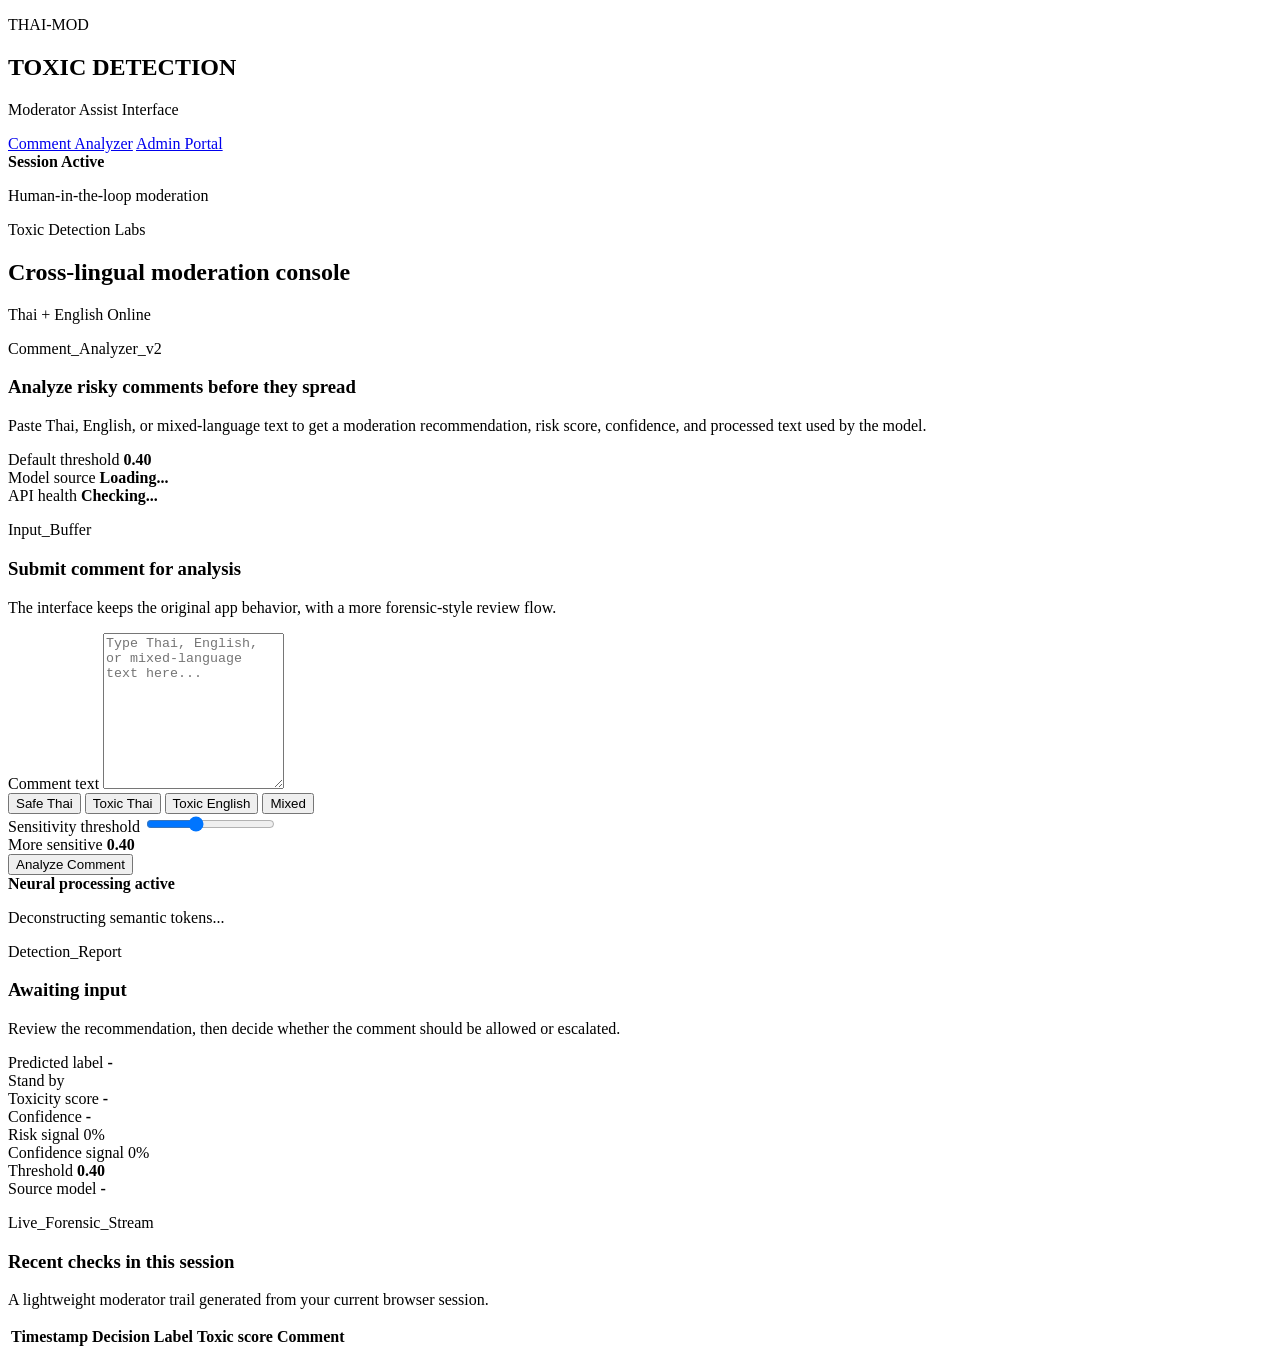
==== src/thai_mod_api/static/index.html @ 65d950e4 "Refactor code structure for improved readability and maintainability" ====
<!doctype html>
<html lang="en">
  <head>
    <meta charset="utf-8" />
    <meta name="viewport" content="width=device-width, initial-scale=1" />
    <title>THAI-MOD Forensic Console</title>
    <link rel="stylesheet" href="/static/styles.css?v=20260331-1" />
  </head>
  <body>
    <div class="app-shell">
      <aside class="sidebar">
        <div class="sidebar-brand">
          <p class="sidebar-kicker">THAI-MOD</p>
          <h1>TOXIC DETECTION</h1>
          <p class="sidebar-version">Moderator Assist Interface</p>
        </div>

        <nav class="sidebar-nav" aria-label="Main">
          <a class="nav-item nav-item-active" href="/">Comment Analyzer</a>
          <a class="nav-item" href="/admin">Admin Portal</a>
        </nav>

        <div class="sidebar-status">
          <span class="status-dot"></span>
          <div>
            <strong>Session Active</strong>
            <p>Human-in-the-loop moderation</p>
          </div>
        </div>
      </aside>

      <main class="main-shell">
        <header class="topbar">
          <div>
            <p class="topbar-kicker">Toxic Detection Labs</p>
            <h2>Cross-lingual moderation console</h2>
          </div>
          <div class="topbar-badges">
            <span class="pill">Thai + English</span>
            <span class="pill pill-highlight">Online</span>
          </div>
        </header>

        <section class="hero-panel" id="overview">
          <div class="hero-copy">
            <p class="eyebrow">Comment_Analyzer_v2</p>
            <h3>Analyze risky comments before they spread</h3>
            <p>
              Paste Thai, English, or mixed-language text to get a moderation recommendation,
              risk score, confidence, and processed text used by the model.
            </p>
          </div>
          <div class="hero-metrics">
            <article class="metric-card">
              <span>Default threshold</span>
              <strong id="heroThreshold">0.40</strong>
            </article>
            <article class="metric-card">
              <span>Model source</span>
              <strong id="modelVersion">Loading...</strong>
            </article>
            <article class="metric-card">
              <span>API health</span>
              <strong id="healthStatus">Checking...</strong>
            </article>
          </div>
        </section>

        <section class="workspace-grid" id="analyzer">
          <article class="panel input-panel">
            <div class="panel-heading">
              <p class="eyebrow">Input_Buffer</p>
              <h3>Submit comment for analysis</h3>
              <p class="panel-copy">The interface keeps the original app behavior, with a more forensic-style review flow.</p>
            </div>

            <label class="input-label" for="commentInput">Comment text</label>
            <textarea
              id="commentInput"
              rows="10"
              placeholder="Type Thai, English, or mixed-language text here..."
            ></textarea>

            <div class="sample-actions" aria-label="Sample comments">
              <button class="ghost-button sample-button" data-text="ขอบคุณมากครับ ช่วยได้เยอะเลย">Safe Thai</button>
              <button class="ghost-button sample-button" data-text="มึงมันแย่มาก คนแบบนี้ไม่ควรอยู่ที่นี่">Toxic Thai</button>
              <button class="ghost-button sample-button" data-text="this comment is abusive and hateful">Toxic English</button>
              <button class="ghost-button sample-button" data-text="โคตร toxic เลย report มันไป">Mixed</button>
            </div>

            <div class="controls-panel">
              <div class="slider-wrap">
                <label for="thresholdInput">Sensitivity threshold</label>
                <input id="thresholdInput" type="range" min="0.1" max="0.9" step="0.05" value="0.4" />
                <div class="slider-meta">
                  <span>More sensitive</span>
                  <strong id="thresholdValue">0.40</strong>
                </div>
              </div>

              <button id="analyzeButton" class="primary-button">
                <span>Analyze Comment</span>
              </button>
            </div>

            <div class="processing-panel hidden" id="processingPanel" aria-live="polite">
              <div class="processing-indicator" aria-hidden="true"></div>
              <div>
                <strong>Neural processing active</strong>
                <p id="processingLabel">Deconstructing semantic tokens...</p>
              </div>
            </div>
          </article>

          <div class="results-column">
            <article class="panel result-panel">
              <div class="result-accent" id="resultAccent"></div>
              <div class="panel-heading">
                <p class="eyebrow">Detection_Report</p>
                <h3 id="recommendation">Awaiting input</h3>
                <p class="panel-copy">Review the recommendation, then decide whether the comment should be allowed or escalated.</p>
              </div>

              <div class="result-banner neutral" id="triageBanner">
                <div>
                  <span class="banner-label">Predicted label</span>
                  <strong id="predictedLabel">-</strong>
                </div>
                <div class="result-action neutral" id="actionTag">Stand by</div>
              </div>

              <div class="score-grid">
                <article class="score-card">
                  <span>Toxicity score</span>
                  <strong id="toxicScore">-</strong>
                </article>
                <article class="score-card">
                  <span>Confidence</span>
                  <strong id="confidence">-</strong>
                </article>
              </div>

              <div class="bar-section">
                <div class="bar-row">
                  <span>Risk signal</span>
                  <span id="riskPercent">0%</span>
                </div>
                <div class="signal-track">
                  <div class="signal-fill signal-fill-risk" id="riskBar"></div>
                </div>
              </div>

              <div class="bar-section">
                <div class="bar-row">
                  <span>Confidence signal</span>
                  <span id="confidencePercent">0%</span>
                </div>
                <div class="signal-track">
                  <div class="signal-fill signal-fill-confidence" id="confidenceBar"></div>
                </div>
              </div>

              <div class="micro-grid">
                <article class="micro-card">
                  <span class="micro-label">Threshold</span>
                  <strong id="resultThreshold">0.40</strong>
                </article>
                <article class="micro-card">
                  <span class="micro-label">Source model</span>
                  <strong id="sourceModel">-</strong>
                </article>
              </div>
            </article>
          </div>
        </section>

        <section class="stream-panel panel" id="stream">
          <div class="panel-heading">
            <p class="eyebrow">Live_Forensic_Stream</p>
            <h3>Recent checks in this session</h3>
            <p class="panel-copy">A lightweight moderator trail generated from your current browser session.</p>
          </div>

          <div class="history-table-wrap">
            <table class="history-table">
              <thead>
                <tr>
                  <th>Timestamp</th>
                  <th>Decision</th>
                  <th>Label</th>
                  <th>Toxic score</th>
                  <th>Comment</th>
                </tr>
              </thead>
              <tbody id="historyList"></tbody>
            </table>
          </div>
        </section>
      </main>
    </div>

    <script src="/static/app.js?v=20260331-1"></script>
  </body>
</html>
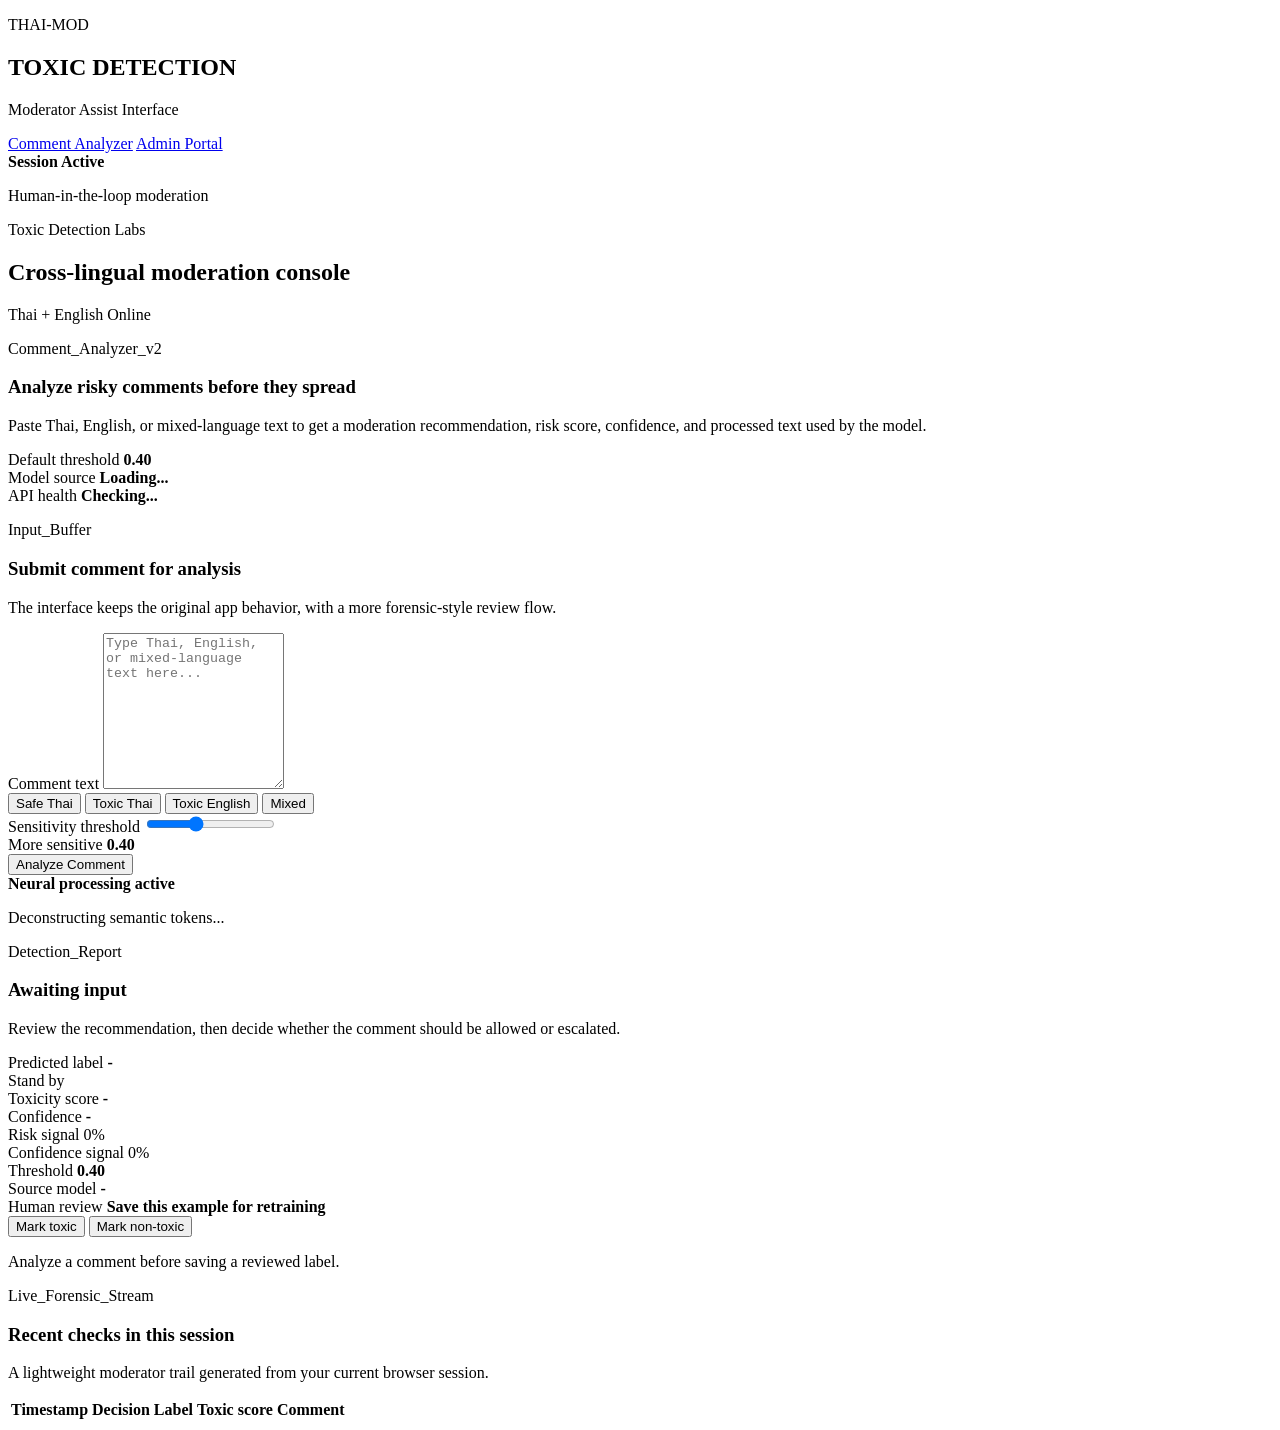
==== commit eb4e6dc0: "feat: Enhance monitoring and review functionalities - Added request_id to the RecentRequestMonitor e" ====
--- a/src/thai_mod_api/static/index.html
+++ b/src/thai_mod_api/static/index.html
@@ -4,7 +4,7 @@
     <meta charset="utf-8" />
     <meta name="viewport" content="width=device-width, initial-scale=1" />
     <title>THAI-MOD Forensic Console</title>
-    <link rel="stylesheet" href="/static/styles.css?v=20260331-1" />
+    <link rel="stylesheet" href="/static/styles.css?v=20260404-1" />
   </head>
   <body>
     <div class="app-shell">
@@ -169,6 +169,22 @@
                   <span class="micro-label">Source model</span>
                   <strong id="sourceModel">-</strong>
                 </article>
+              </div>
+
+              <div class="review-panel" id="reviewPanel">
+                <div>
+                  <span class="micro-label">Human review</span>
+                  <strong>Save this example for retraining</strong>
+                </div>
+                <div class="review-actions">
+                  <button type="button" class="ghost-button review-button" id="reviewToxicButton">
+                    Mark toxic
+                  </button>
+                  <button type="button" class="ghost-button review-button" id="reviewNonToxicButton">
+                    Mark non-toxic
+                  </button>
+                </div>
+                <p id="reviewStatus" class="review-status">Analyze a comment before saving a reviewed label.</p>
               </div>
             </article>
           </div>
@@ -199,6 +215,6 @@
       </main>
     </div>
 
-    <script src="/static/app.js?v=20260331-1"></script>
+    <script src="/static/app.js?v=20260418-2"></script>
   </body>
 </html>
